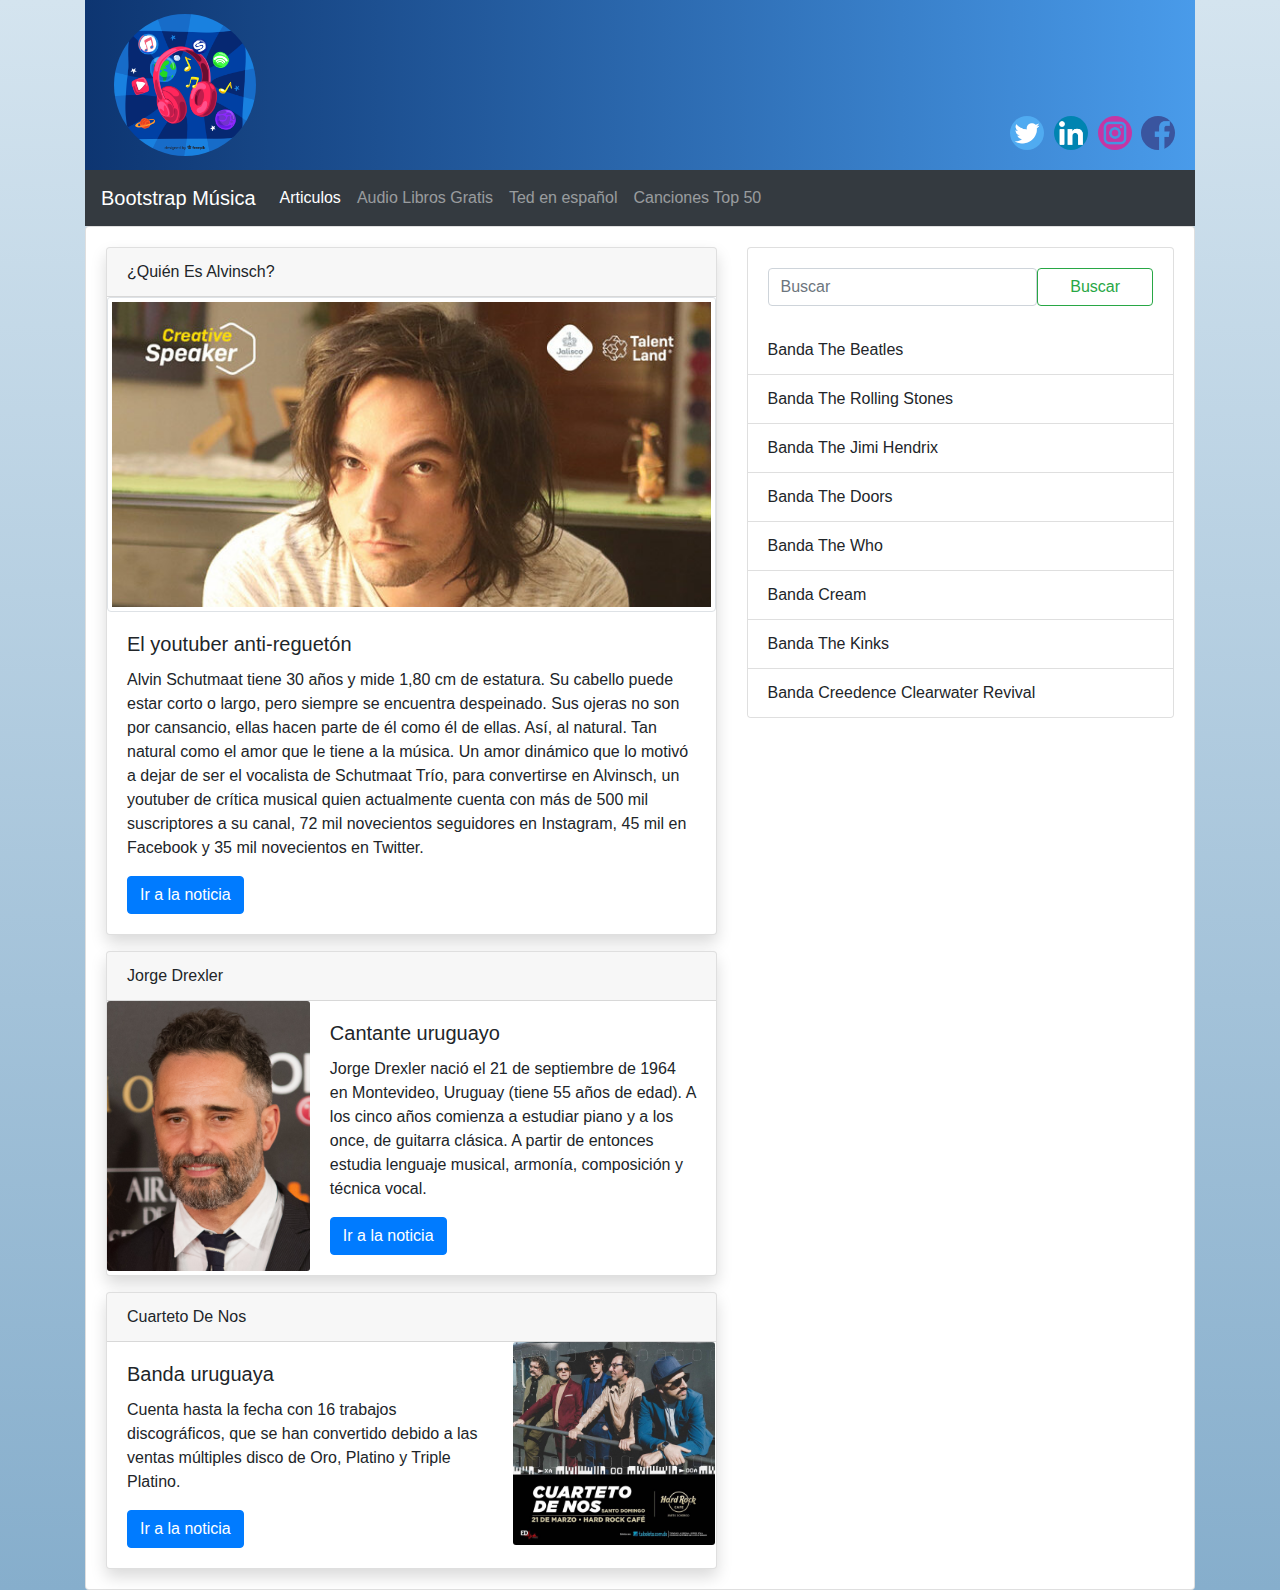
==== index.html @ eba20d10 "Se termina el proyecto" ====
<!DOCTYPE html>
<html lang="en">
<head>
    <meta charset="UTF-8">
    <meta name="viewport" content="width=device-width, initial-scale=1.0, shrink-to-fit=no">
    <link rel="stylesheet" href="css/bootstrap.min.css" media="screen"/>
    <link rel="stylesheet" href="css/styles.css"/>
    <title>Blog de música</title>
</head>
<body>
    <div class="container">
        <!-- Inicio : Encabezado -->
        <header>
            <div class="col-sm-12 col-md-12 col-lg-12">
                <div class="row">
                    <!-- Logo -->
                    <div class="col-sm-6 col-md-8 col-lg-8">
                        <img src="img/logo.jpg" alt="Icono" class="img-fluid float-left img-circle logo">
                    </div>
                    <!-- Inicio : Iconos -->
                    <div class="col-sm-6 col-md-4 col-lg-4 iconos">
                        <a target="_blank" href="https://www.facebook.com/"><img src="img/facebook.png" alt="facebook" class="img-fluid float-right img-circle"/></a>
                        <a target="_blank" href="https://www.instagram.com/?hl=es-la"><img src="img/instagram.png" alt="Instagram" class="img-fluid float-right img-circle"/></a>
                        <a target="_blank" href="https://www.linkedin.com/me/profile-views/urn:li:wvmp:summary/"><img src="img/linkedin.png" alt="linkedin" class="img-fluid float-right img-circle"/></a>
                        <a target="_blank" href="https://twitter.com/explore"><img src="img/twitter.png" alt="twitter" class="img-fluid float-right img-circle"/></a>
                    </div>
                    <!-- Fin : Iconos -->
                </div>
            </div>
        </header>
        <!-- Fin : Encabezado -->

        <!-- Inicio : NavBar -->
        <nav class="navbar navbar-dark bg-dark navbar-expand-md navbar-expand-lg">
            <a class="navbar-brand" href="index.html">Bootstrap Música</a>
            <ul class="navbar-nav">
                <li class="nav-item active">
                    <a class="nav-link" href="index.html">Articulos <span class="sr-only">(current)</span></a>
                </li>
                <li class="nav-item">
                    <a class="nav-link" href="pages/audiobooks.html">Audio Libros Gratis</a>
                </li>
                <li class="nav-item">
                    <a class="nav-link" href="pages/ted.html">Ted en español</a>
                </li>
                <li class="nav-item">
                    <a class="nav-link" href="pages/songs.html">Canciones Top 50</a>
                </li>
            </ul>
        </nav>
        <!-- Fin : NavBar -->

        <!-- Inicio : Contenido Blog -->
        <div class="card">
            <div class="card-body">
                <div class="row">
                    <!-- Publicaciones -->
                    <div class="col-sm-12 col-md-12 col-lg-7">
                        <!-- Post # 1 -->
                        <div class="card shadow">
                            <div class="card-header text-capitalize">
                                ¿quién es alvinsch?
                            </div>
                            <img src="img/alvinsch.jpg" class="card-img-top img-thumbnail" alt="Alvin Schutmaat">
                            <div class="card-body">
                                <h5 class="card-title">El youtuber anti-reguetón</h5>
                                <p class="card-text">Alvin Schutmaat tiene 30 años y mide 1,80 cm de estatura. Su cabello puede estar corto o largo, pero siempre se encuentra despeinado. Sus ojeras no son por cansancio, ellas hacen parte de él como él de ellas. Así, al natural. Tan natural como el amor que le tiene a la música. Un amor dinámico que lo motivó a dejar de ser el vocalista de Schutmaat Trío, para convertirse en Alvinsch, un youtuber de crítica musical quien actualmente cuenta con más de 500 mil suscriptores a su canal, 72 mil novecientos seguidores en Instagram, 45 mil en Facebook y 35 mil novecientos en Twitter.</p>
                                <a target="_blank" href="https://www.directobogota.com/single-post/2019/03/06/Alvinsch-el-youtuber-anti-reguet%C3%B3n" class="btn btn-primary">Ir a la noticia</a>
                            </div>
                        </div>

                        <!-- Post # 2 -->
                        <div class="card mt-3 shadow">
                            <div class="card-header text-capitalize">
                                jorge drexler
                            </div>
                            <div class="row no-gutters">
                                <div class="col-md-4">
                                    <img src="img/jorge_drexler.jpg" class="card-img" alt="Jorge Drexler">
                                </div>
                                <div class="col-md-8">
                                    <div class="card-body">
                                        <h5 class="card-title">Cantante uruguayo</h5>
                                        <p class="card-text">
                                            Jorge Drexler nació el 21 de septiembre de 1964 en Montevideo, Uruguay (tiene 55 años de edad). A los cinco años comienza a estudiar piano y a los once, de guitarra clásica. A partir de entonces estudia lenguaje musical, armonía, composición y técnica vocal.
                                        </p>
                                        <a target="_blank" href="https://www.todomusica.org/jorge_drexler/" class="btn btn-primary">Ir a la noticia</a>
                                    </div>
                                </div>
                            </div>
                        </div>

                        <!-- Post # 3 -->
                        <div class="card mt-3 shadow">
                            <div class="card-header text-capitalize">
                                cuarteto de nos
                            </div>
                            <div class="row no-gutters">
                                <div class="col-md-8">
                                    <div class="card-body">
                                        <h5 class="card-title">Banda uruguaya</h5>
                                        <p class="card-text">
                                            Cuenta hasta la fecha con 16 trabajos discográficos, que se han convertido debido a las ventas múltiples disco de Oro, Platino y Triple Platino.
                                        </p>
                                        <a target="_blank" href="https://cuartetodenos.com.uy/bio/" class="btn btn-primary">Ir a la noticia</a>
                                    </div>
                                </div>
                                <div class="col-md-4">
                                    <img src="img/cuarteto_de_nos.jpg" class="card-img" alt="cuarteto de nos">
                                </div>
                            </div>
                        </div>
                    </div>

                    <!-- Buscador y noticias -->
                    <div class="col-lg-5 d-none d-lg-block">
                        <div class="card">
                            <div class="card-body">
                                <form class="form-inline my-2 my-lg-0 form-search">
                                    <input class="form-control float-left" type="search" placeholder="Buscar" aria-label="Search">
                                    <button class="btn btn-outline-success my-2 my-sm-0 float-right" type="submit">Buscar</button>
                                </form>
                            </div>
                            <ul class="list-group list-group-flush">
                                <li class="list-group-item">Banda The Beatles</li>
                                <li class="list-group-item">Banda The Rolling Stones</li>
                                <li class="list-group-item">Banda The Jimi Hendrix</li>
                                <li class="list-group-item">Banda The Doors</li>
                                <li class="list-group-item">Banda The Who</li>
                                <li class="list-group-item">Banda Cream</li>
                                <li class="list-group-item">Banda The Kinks</li>
                                <li class="list-group-item">Banda Creedence Clearwater Revival</li>
                            </ul>
                        </div>
                    </div>
                </div>
            </div>
        </div>
        <!-- Fin : Contenido Blog -->
    </div>
</body>
</html>
---- css/styles.css ----
/* Degradados de color */
body {
    background: #d4e4ef;
    background: -moz-linear-gradient(top, #d4e4ef 0%, #86aecc 100%);
    background: -webkit-gradient(left top, left bottom, color-stop(0%, #d4e4ef), color-stop(100%, #86aecc));
    background: -webkit-linear-gradient(top, #d4e4ef 0%, #86aecc 100%);
    background: -o-linear-gradient(top, #d4e4ef 0%, #86aecc 100%);
    background: -ms-linear-gradient(top, #d4e4ef 0%, #86aecc 100%);
    background: linear-gradient(to bottom, #d4e4ef 0%, #86aecc 100%);
    filter: progid:DXImageTransform.Microsoft.gradient( startColorstr='#d4e4ef', endColorstr='#86aecc', GradientType=0 );
}
header {
    background: #0d3571;
    background: -moz-linear-gradient(left, #0d3571 0%, #499bea 100%);
    background: -webkit-gradient(left top, right top, color-stop(0%, #0d3571), color-stop(100%, #499bea));
    background: -webkit-linear-gradient(left, #0d3571 0%, #499bea 100%);
    background: -o-linear-gradient(left, #0d3571 0%, #499bea 100%);
    background: -ms-linear-gradient(left, #0d3571 0%, #499bea 100%);
    background: linear-gradient(to right, #0d3571 0%, #499bea 100%);
    filter: progid:DXImageTransform.Microsoft.gradient( startColorstr='#0d3571', endColorstr='#499bea', GradientType=1 );
}
/*
    Imagen Circular
    (No está disponible en Bootstrap 4.4)
*/
.img-circle {
    border-radius: 50%;
}
/* Estilos search */
.form-search input {
    width: 70% !important;
}
.form-search button {
    width: 30% !important;
}

/*Estilos adaptativos*/

/* Versión Móvil */
@media (max-width: 575px) {
    .logo {
        margin: 2%;
        width: 30%;
    }
    .iconos {
        margin-top: -10%;
    }
    .iconos img {
        margin: 0.2em;
        width: 7%;
    }
}

/* Version Escritorio */
@media (min-width: 576px) {
    .logo {
        margin: 2%;
        width: 20%;
    }
    .iconos {
        margin-top: 10%;
    }
    .iconos img {
        margin: 0.3em;
        width: 10%;
    }
}
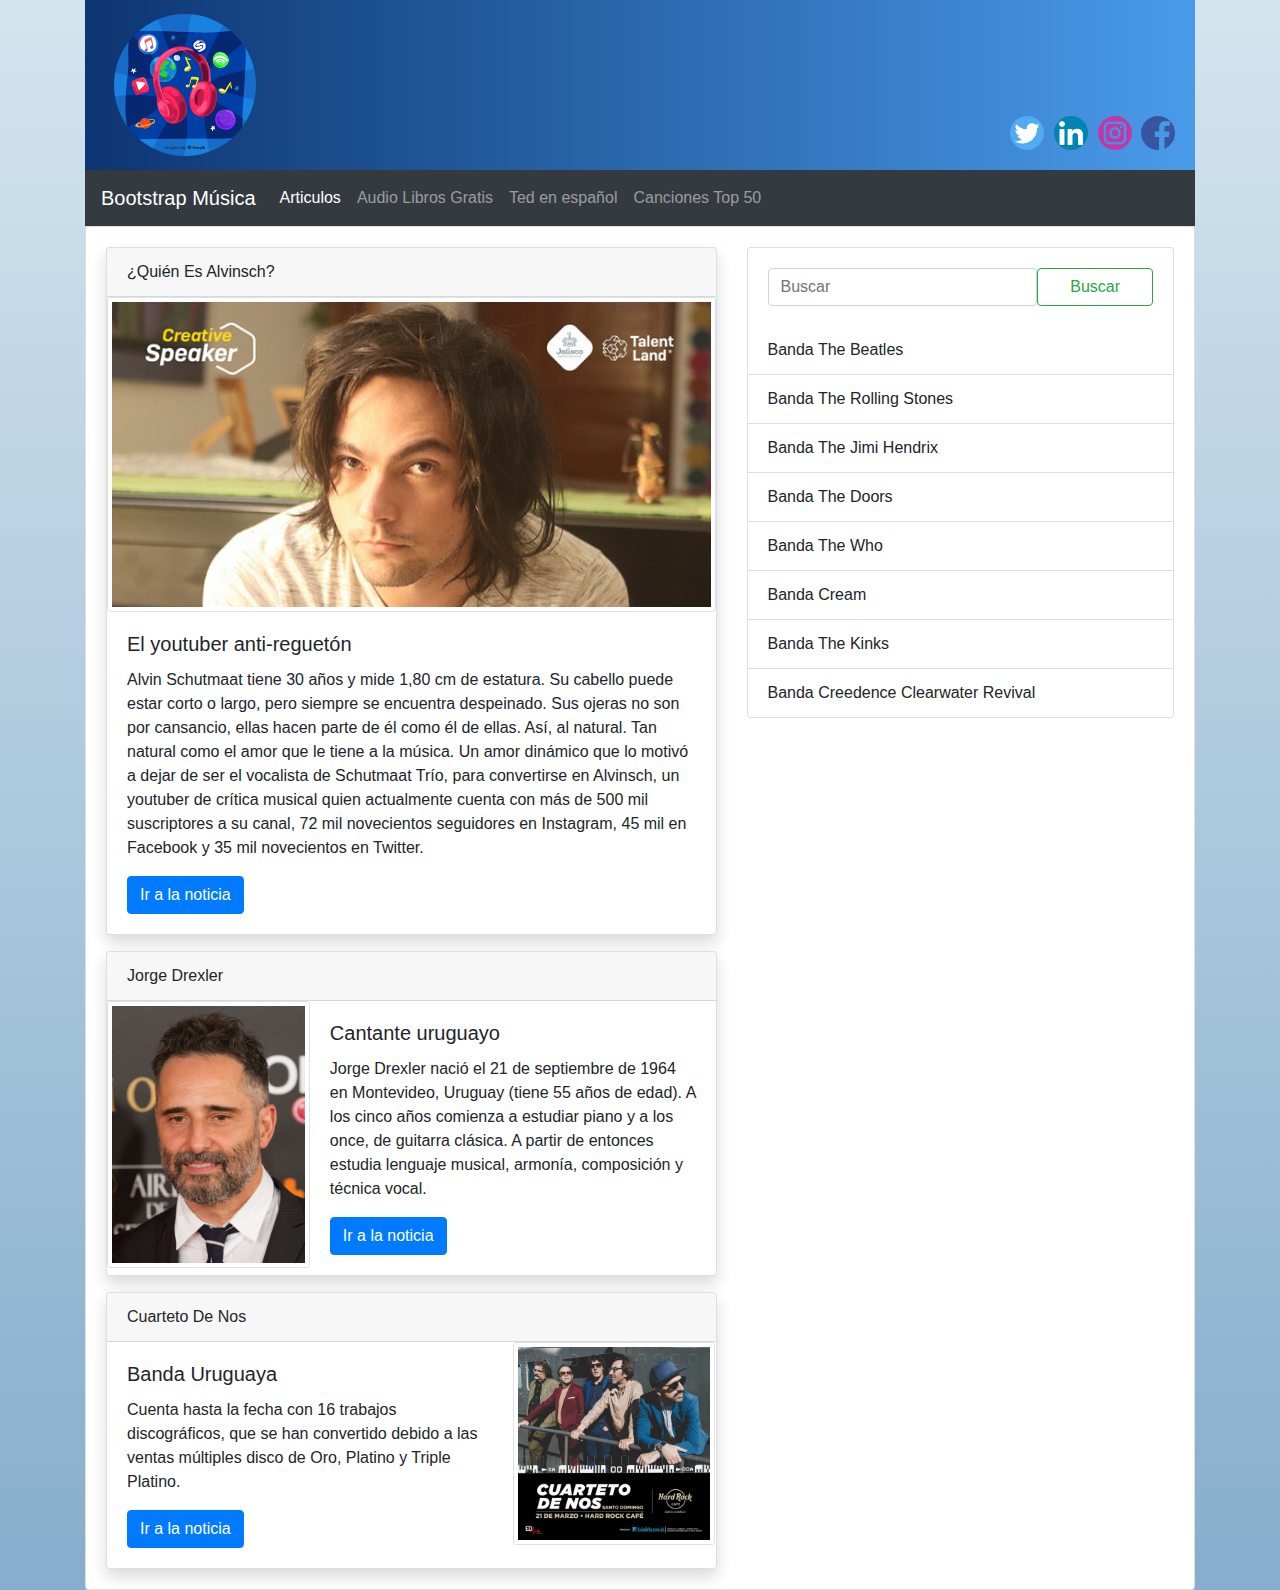
==== commit 21429db2: "Mejoras menores en las imagenes del archivo index.html" ====
--- a/index.html
+++ b/index.html
@@ -61,7 +61,7 @@
                             <div class="card-header text-capitalize">
                                 ¿quién es alvinsch?
                             </div>
-                            <img src="img/alvinsch.jpg" class="card-img-top img-thumbnail" alt="Alvin Schutmaat">
+                            <img src="img/alvinsch.jpg" class="img-fluid card-img-top img-thumbnail" alt="Alvin Schutmaat">
                             <div class="card-body">
                                 <h5 class="card-title">El youtuber anti-reguetón</h5>
                                 <p class="card-text">Alvin Schutmaat tiene 30 años y mide 1,80 cm de estatura. Su cabello puede estar corto o largo, pero siempre se encuentra despeinado. Sus ojeras no son por cansancio, ellas hacen parte de él como él de ellas. Así, al natural. Tan natural como el amor que le tiene a la música. Un amor dinámico que lo motivó a dejar de ser el vocalista de Schutmaat Trío, para convertirse en Alvinsch, un youtuber de crítica musical quien actualmente cuenta con más de 500 mil suscriptores a su canal, 72 mil novecientos seguidores en Instagram, 45 mil en Facebook y 35 mil novecientos en Twitter.</p>
@@ -75,10 +75,10 @@
                                 jorge drexler
                             </div>
                             <div class="row no-gutters">
-                                <div class="col-md-4">
-                                    <img src="img/jorge_drexler.jpg" class="card-img" alt="Jorge Drexler">
+                                <div class="col-sm-12 col-md-4 col-lg-4">
+                                    <img src="img/jorge_drexler.jpg" class="img-fluid card-img img-thumbnail" alt="Jorge Drexler">
                                 </div>
-                                <div class="col-md-8">
+                                <div class="col-sm-12 col-md-8 col-lg-8">
                                     <div class="card-body">
                                         <h5 class="card-title">Cantante uruguayo</h5>
                                         <p class="card-text">
@@ -96,17 +96,17 @@
                                 cuarteto de nos
                             </div>
                             <div class="row no-gutters">
-                                <div class="col-md-8">
+                                <div class="col-sm-12 col-md-8 col-lg-8">
                                     <div class="card-body">
-                                        <h5 class="card-title">Banda uruguaya</h5>
+                                        <h5 class="card-title">Banda Uruguaya</h5>
                                         <p class="card-text">
                                             Cuenta hasta la fecha con 16 trabajos discográficos, que se han convertido debido a las ventas múltiples disco de Oro, Platino y Triple Platino.
                                         </p>
                                         <a target="_blank" href="https://cuartetodenos.com.uy/bio/" class="btn btn-primary">Ir a la noticia</a>
                                     </div>
                                 </div>
-                                <div class="col-md-4">
-                                    <img src="img/cuarteto_de_nos.jpg" class="card-img" alt="cuarteto de nos">
+                                <div class="col-sm-12 col-md-4 col-lg-4">
+                                    <img src="img/cuarteto_de_nos.jpg" class="img-fluid card-img img-thumbnail" alt="cuarteto de nos">
                                 </div>
                             </div>
                         </div>
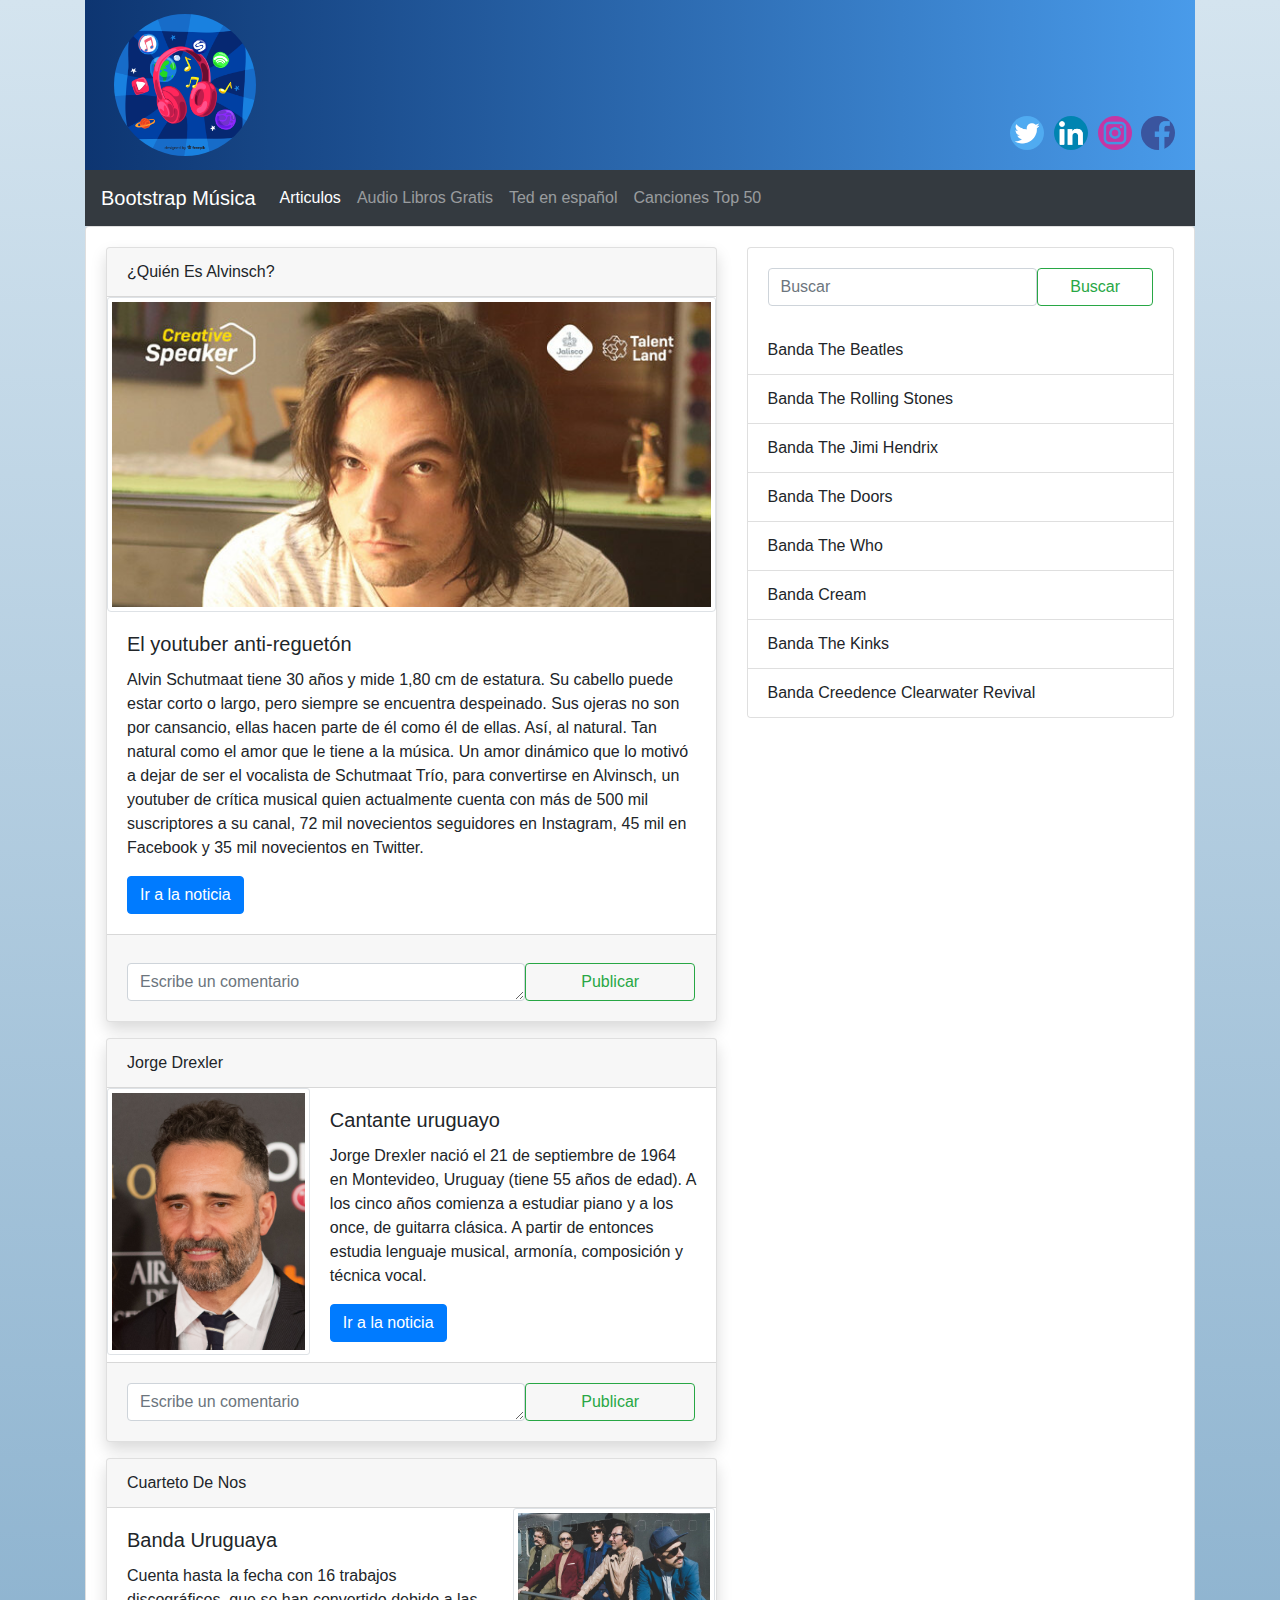
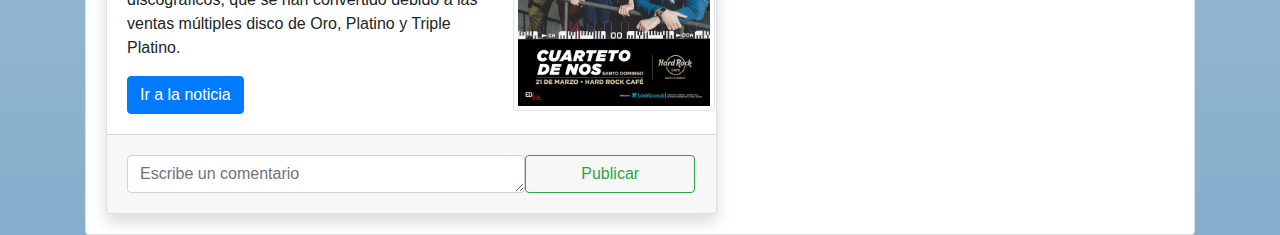
==== commit 6e358b1f: "Se logra el correcto funcionamiento de las columnas cuando se usa para dispositivos moviles" ====
--- a/index.html
+++ b/index.html
@@ -19,10 +19,18 @@
                     </div>
                     <!-- Inicio : Iconos -->
                     <div class="col-sm-6 col-md-4 col-lg-4 iconos">
-                        <a target="_blank" href="https://www.facebook.com/"><img src="img/facebook.png" alt="facebook" class="img-fluid float-right img-circle"/></a>
-                        <a target="_blank" href="https://www.instagram.com/?hl=es-la"><img src="img/instagram.png" alt="Instagram" class="img-fluid float-right img-circle"/></a>
-                        <a target="_blank" href="https://www.linkedin.com/me/profile-views/urn:li:wvmp:summary/"><img src="img/linkedin.png" alt="linkedin" class="img-fluid float-right img-circle"/></a>
-                        <a target="_blank" href="https://twitter.com/explore"><img src="img/twitter.png" alt="twitter" class="img-fluid float-right img-circle"/></a>
+                        <a target="_blank" href="https://www.facebook.com/">
+                            <img src="img/iconos/facebook.png" alt="facebook" class="img-fluid float-right img-circle"/>
+                        </a>
+                        <a target="_blank" href="https://www.instagram.com/?hl=es-la">
+                            <img src="img/iconos/instagram.png" alt="Instagram" class="img-fluid float-right img-circle"/>
+                        </a>
+                        <a target="_blank" href="https://www.linkedin.com/me/profile-views/urn:li:wvmp:summary/">
+                            <img src="img/iconos/linkedin.png" alt="linkedin" class="img-fluid float-right img-circle"/>
+                        </a>
+                        <a target="_blank" href="https://twitter.com/explore">
+                            <img src="img/iconos/twitter.png" alt="twitter" class="img-fluid float-right img-circle"/>
+                        </a>
                     </div>
                     <!-- Fin : Iconos -->
                 </div>
@@ -67,6 +75,12 @@
                                 <p class="card-text">Alvin Schutmaat tiene 30 años y mide 1,80 cm de estatura. Su cabello puede estar corto o largo, pero siempre se encuentra despeinado. Sus ojeras no son por cansancio, ellas hacen parte de él como él de ellas. Así, al natural. Tan natural como el amor que le tiene a la música. Un amor dinámico que lo motivó a dejar de ser el vocalista de Schutmaat Trío, para convertirse en Alvinsch, un youtuber de crítica musical quien actualmente cuenta con más de 500 mil suscriptores a su canal, 72 mil novecientos seguidores en Instagram, 45 mil en Facebook y 35 mil novecientos en Twitter.</p>
                                 <a target="_blank" href="https://www.directobogota.com/single-post/2019/03/06/Alvinsch-el-youtuber-anti-reguet%C3%B3n" class="btn btn-primary">Ir a la noticia</a>
                             </div>
+                            <div class="card-footer">
+                                <form class="form-inline my-2 form-width mt-3">
+                                    <textarea placeholder="Escribe un comentario" class="form-control" id="comentario-post-1" rows="1"></textarea>
+                                    <button class="btn btn-outline-success my-2 my-sm-0 float-right" type="submit">Publicar</button>
+                                </form>
+                            </div>
                         </div>
 
                         <!-- Post # 2 -->
@@ -88,6 +102,12 @@
                                     </div>
                                 </div>
                             </div>
+                            <div class="card-footer">
+                                <form class="form-inline my-2 form-width">
+                                    <textarea placeholder="Escribe un comentario" class="form-control" id="comentario-post-2" rows="1"></textarea>
+                                    <button class="btn btn-outline-success my-2 my-sm-0 float-right" type="submit">Publicar</button>
+                                </form>
+                            </div>
                         </div>
 
                         <!-- Post # 3 -->
@@ -96,7 +116,11 @@
                                 cuarteto de nos
                             </div>
                             <div class="row no-gutters">
-                                <div class="col-sm-12 col-md-8 col-lg-8">
+                                <div class="col-sm-4 order-sm-12">
+                                    <img src="img/cuarteto_de_nos.jpg" class="img-fluid card-img img-thumbnail" alt="cuarteto de nos">
+                                </div>
+
+                                <div class="col-sm-8 order-sm-1">
                                     <div class="card-body">
                                         <h5 class="card-title">Banda Uruguaya</h5>
                                         <p class="card-text">
@@ -105,9 +129,12 @@
                                         <a target="_blank" href="https://cuartetodenos.com.uy/bio/" class="btn btn-primary">Ir a la noticia</a>
                                     </div>
                                 </div>
-                                <div class="col-sm-12 col-md-4 col-lg-4">
-                                    <img src="img/cuarteto_de_nos.jpg" class="img-fluid card-img img-thumbnail" alt="cuarteto de nos">
-                                </div>
+                            </div>
+                            <div class="card-footer">
+                                <form class="form-inline my-2 form-width">
+                                    <textarea placeholder="Escribe un comentario" class="form-control" id="comentario-post-3" rows="1"></textarea>
+                                    <button class="btn btn-outline-success my-2 my-sm-0 float-right" type="submit">Publicar</button>
+                                </form>
                             </div>
                         </div>
                     </div>
@@ -116,7 +143,7 @@
                     <div class="col-lg-5 d-none d-lg-block">
                         <div class="card">
                             <div class="card-body">
-                                <form class="form-inline my-2 my-lg-0 form-search">
+                                <form class="form-inline my-2 my-lg-0 form-width">
                                     <input class="form-control float-left" type="search" placeholder="Buscar" aria-label="Search">
                                     <button class="btn btn-outline-success my-2 my-sm-0 float-right" type="submit">Buscar</button>
                                 </form>
--- a/css/styles.css
+++ b/css/styles.css
@@ -26,11 +26,11 @@
 .img-circle {
     border-radius: 50%;
 }
-/* Estilos search */
-.form-search input {
+/* Estilos inputs */
+.form-width input, textarea {
     width: 70% !important;
 }
-.form-search button {
+.form-width button {
     width: 30% !important;
 }
 
